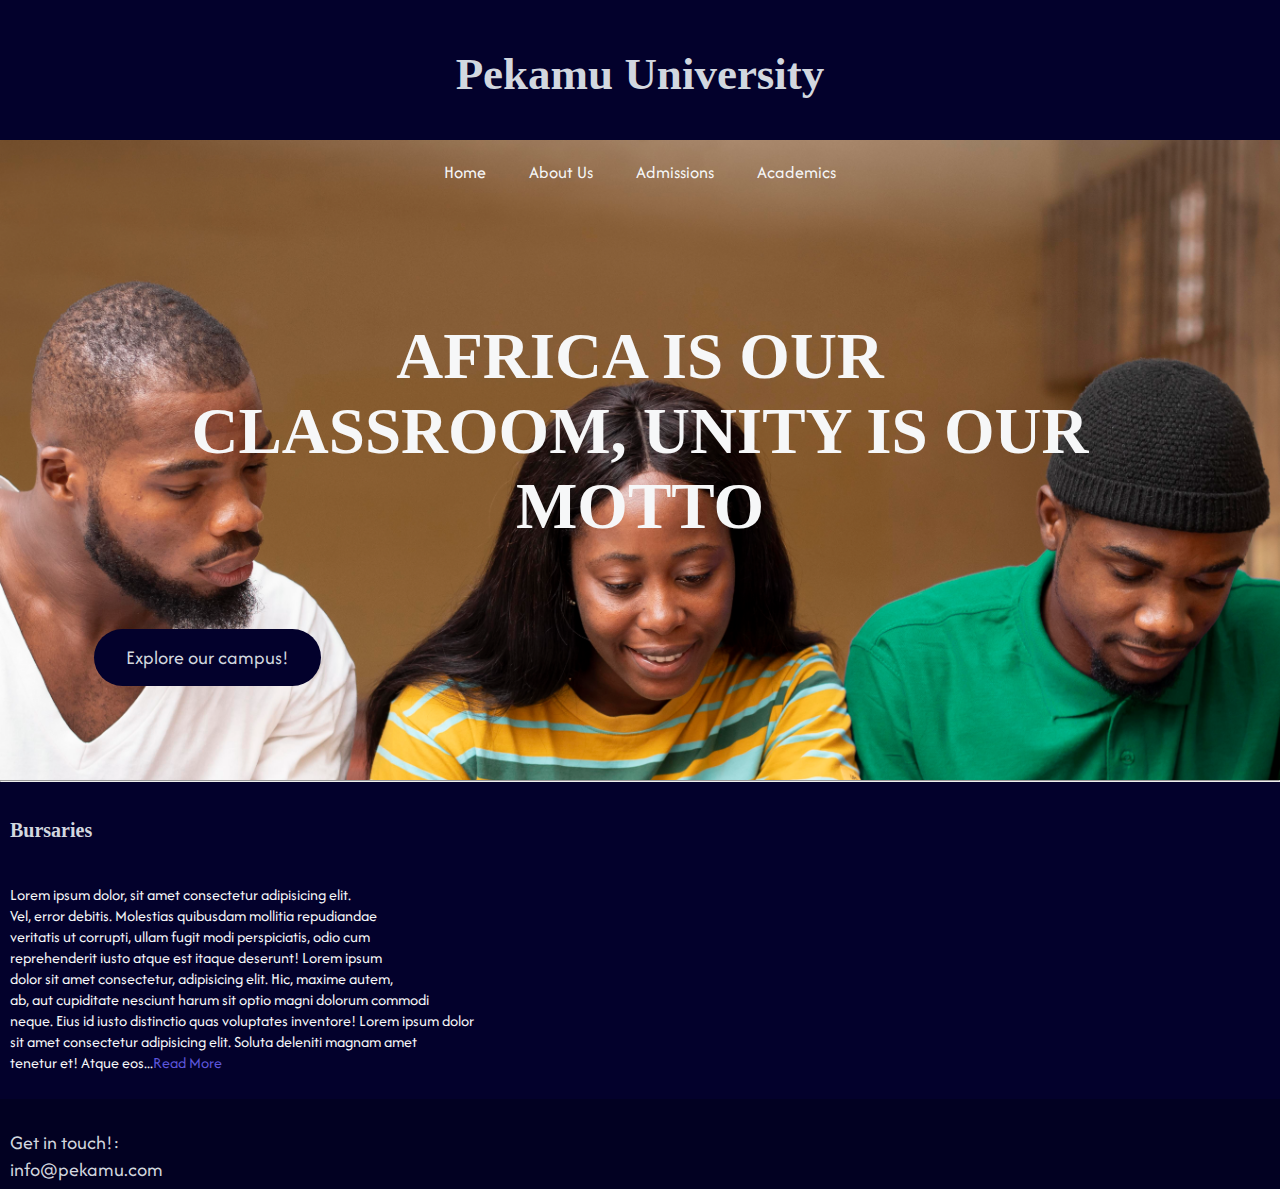
==== index.html @ 36d39234 "first commit" ====
<!DOCTYPE html>
<html lang="en">
<head>
    <meta charset="UTF-8">
    <meta name="viewport" content="width=device-width, initial-scale=1.0">
    <link rel="stylesheet" href="style.css">
    <link href='https://fonts.googleapis.com/css?family=Afacad' rel='stylesheet'>
    <title>Home | Pekamu University</title>
</head>
<body>
    <header>
        <div class ="container">
            <h1>Pekamu University</h1> </div>
        
    <nav>
    <ul>
        <li><a href="index.html">Home</a></li>
        <li><a href="about.html">About Us</a></li>
        <li><a href="admissions.html">Admissions</a></li>
        <li><a href="courses.html">Academics</a></li>
    </ul>
</nav></header>
<section id="home" class="home">
    
    <h2>AFRICA IS OUR CLASSROOM, UNITY IS OUR MOTTO</h2>
    <button class="campus"><a href="courses.html">Explore our campus!</a>
    </button> 
</section>
    <hr>
    <section class="pekU">
        <h4>Bursaries</h4>
        <p>Lorem ipsum dolor, sit amet consectetur adipisicing elit. <br>Vel, error debitis. Molestias quibusdam mollitia repudiandae <br>veritatis ut corrupti, ullam fugit modi perspiciatis, odio cum <br> reprehenderit iusto atque est itaque deserunt!
            Lorem ipsum <br> dolor sit amet consectetur, adipisicing elit. Hic, maxime autem, <br> ab, aut cupiditate nesciunt harum sit optio magni dolorum commodi <br> neque. Eius id iusto distinctio quas voluptates inventore!
            Lorem ipsum dolor <br> sit amet consectetur adipisicing elit. Soluta  deleniti magnam amet <br> tenetur et! Atque eos...<a>Read More</a></p>
            <img class="bursaries" src="img/young-african-students-wearing-facemasks-holding-books-phones-campus.jpg" alt="">
    </section>
<footer>
    <p>Get in touch!: <br> info@pekamu.com
    </p>
</footer>
</body>
</html>
---- style.css ----
body{
    background-color: #f6f7f8;
    padding: 0px;
    margin: 0px;
    max-height: fit-content;
    
}
hr{
    padding: 0%;
    margin: 0%;
    size: 20px;
    color: #190E4F;
}

body p, a {
    font-family: 'Afacad';
    color:#d2d7df;
}

header {
   background-color: #03012c;
   height: 140px;
}
.container{
    display: inline;
    align-items: center;
    text-align: center;
    padding: 0px 5px;
}
footer{
    background-color: #020122;
    height: 70px;
    padding: 10px;
    
}
footer p{
    color: #d2d7df;
    font-size: 20px;
    text-align: left;
}


header h1{
    color: #d2d7df;
    font-size: 45px;
}

nav {
background-color: #190E4F; 

}

nav ul {
list-style-type: none;
margin: 0;
padding: 0;
text-align: center;
color: #d2d7df ; 
font-family: 'Afacad';
}

.about{
    padding: 250px;
    background-color: #190E4F;
}

.about h3{
    font-size: 35px;
    text-align: center;
}

.about p{
    text-align: center;
    font-size: 20px;
    color: #F6F7F8;
}


section h2{
    color: #F6F7F8;
    font-size: 65px;
    text-align: center;
    margin: 85px;
}

/* Index page*/
.home{
    padding: 94px;
    background-image: url('img/study-group-african-people\ \(1\).jpg');
    background-repeat: no-repeat;
    background-size: cover;
    background-color: #03012c;
}

button{
background-color:#241f7b;
color: white;
padding: 15px 32px;
text-align: center;
text-decoration: none;
display: inline-block;
font-size: 22px;
}

.campus{
    position: relative;
    right: 25px;
    left:0;
    background-color: #03012c;
    transition: 1s;
    font-size: 20px;
    border: 0px;
    font-family: 'Afacad';
    text-decoration: none;
   border-radius: 50px;

}

.campus:hover{
    background-color: #190E4F;
}
.campus a{
    text-underline-offset:unset;
    color: #d2d7df;
    text-decoration: none;
    transition: 0.4s;
}

.campus a:hover{
    color: white;
    
}
.pekU {
    padding: 10px;
    background-color: #03012c;
    

}

.pekU p,.bursaries{
    display: inline-block;
}
.pekU h4{
    font-size: 20px;
    color: #d2d7df;
    text-align: left;
    padding: 0;
}
.bursaries{
    padding-left: 75px;
    height: 200px;
}
.bursaries:hover{
    box-shadow: white;
    transition: 4s;
}
.pekU a{
    text-decoration: none;
    color:#5d56dd;
    padding: 0;
    transition: 0.4s;
}
.pekU a:hover{
    color: #F6F7F8;
}
.pekU p{
    padding: 0;
    color:#F6F7F8;
    text-align: left;
}
/*End of index*/

.admissions{
padding: 75px;

}

nav ul li {
display: inline; 
}

nav ul li a {
display: inline-block;
padding: 12px 20px; 
text-decoration: none;
color: #F6F7F8;
font-size: 18px; 
}

nav ul li a:hover {
background-color: #241f7b; /* Darker background color on hover */
}
nav ul li :active{
    background-color: #241f7b;
    animation-duration: unset;
}
.courses{
    padding: 100px;
    margin: 0;
background-color: #190E4F;
}

.courses h4{
font-size: 30px;
font-family: 'Afacad';
color: #F6F7F8;

}

.courses h3{
color: #d2d7df;
font-size: 50px;
font-family: 'Afacad';
}

.admissions{
    background-color: #190E4F;
    
}
.admissions h1{
    color: #d2d7df;
    font-size: 45px;
    text-align: center;

}

.admissions p{
    font-family: 'Afacad';

}

.departments{
    background-color: #03012c;
    background-repeat: no-repeat;
    background-size: cover;
    background-size: cover;
}

.departments h1{
    color: #d2d7df;
    font-size: 20px;
    text-align: center;

}
.departments button{
background-color:#241f7b;
color: white;
padding: 15px 32px;
text-align: center;
text-decoration: none;
display: flex;
font-size: 13px;
align-self: center;

}
.departments h2{
    color: #F6F7F8;
}

.departments p{
font-family: 'Afacad';
}
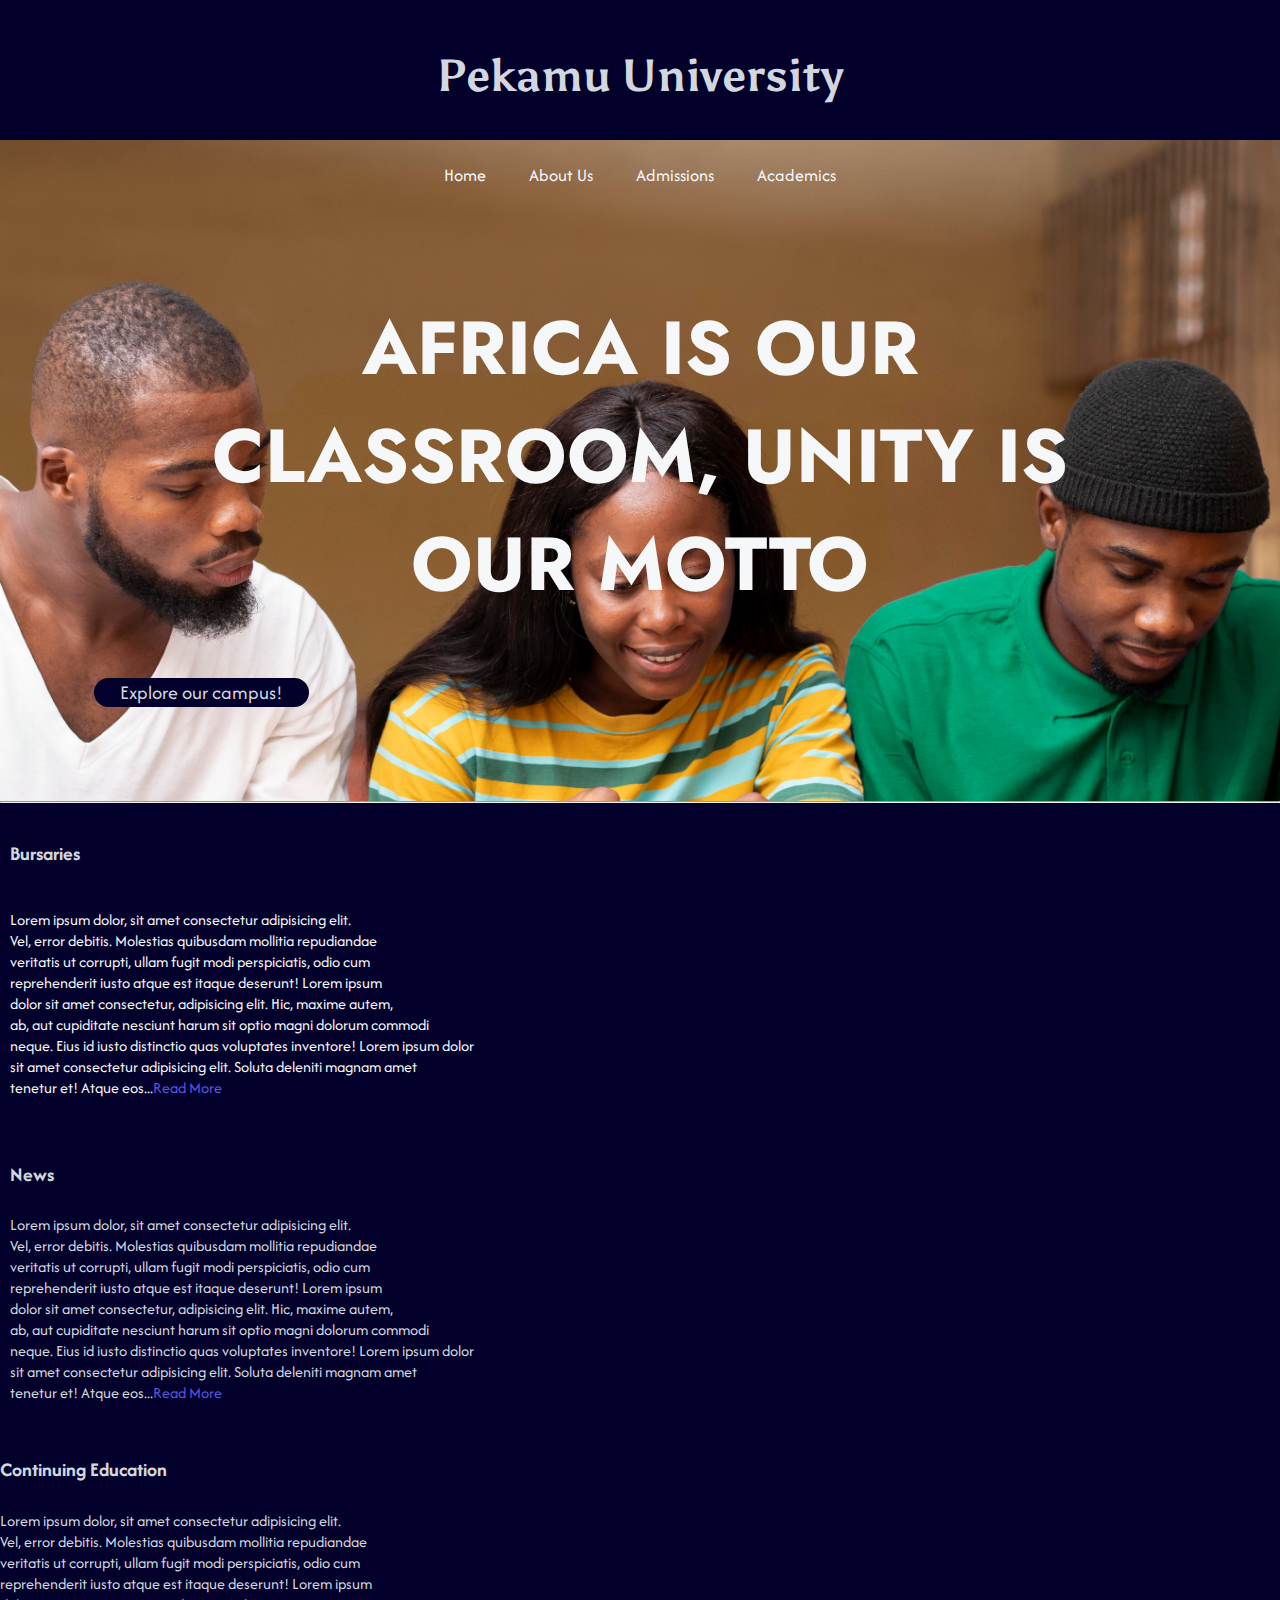
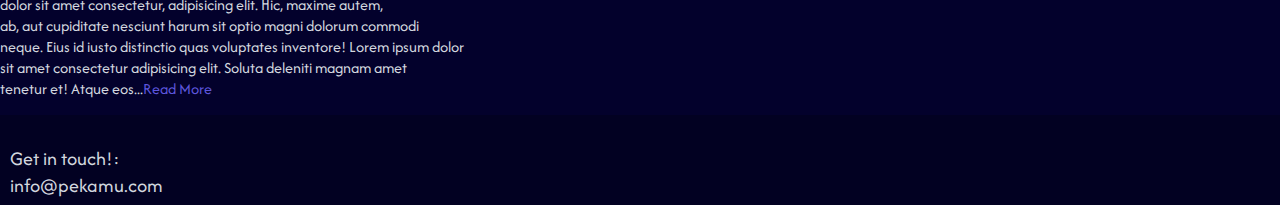
==== commit 44220fc6: "second commit" ====
--- a/index.html
+++ b/index.html
@@ -5,6 +5,8 @@
     <meta name="viewport" content="width=device-width, initial-scale=1.0">
     <link rel="stylesheet" href="style.css">
     <link href='https://fonts.googleapis.com/css?family=Afacad' rel='stylesheet'>
+    <link href='https://fonts.googleapis.com/css?family=Asul' rel='stylesheet'>
+    <link href='https://fonts.googleapis.com/css?family=Jost' rel='stylesheet'>
     <title>Home | Pekamu University</title>
 </head>
 <body>
@@ -28,11 +30,25 @@
 </section>
     <hr>
     <section class="pekU">
-        <h4>Bursaries</h4>
+        <h4 class="cats">Bursaries</h4>
         <p>Lorem ipsum dolor, sit amet consectetur adipisicing elit. <br>Vel, error debitis. Molestias quibusdam mollitia repudiandae <br>veritatis ut corrupti, ullam fugit modi perspiciatis, odio cum <br> reprehenderit iusto atque est itaque deserunt!
             Lorem ipsum <br> dolor sit amet consectetur, adipisicing elit. Hic, maxime autem, <br> ab, aut cupiditate nesciunt harum sit optio magni dolorum commodi <br> neque. Eius id iusto distinctio quas voluptates inventore!
-            Lorem ipsum dolor <br> sit amet consectetur adipisicing elit. Soluta  deleniti magnam amet <br> tenetur et! Atque eos...<a>Read More</a></p>
+            Lorem ipsum dolor <br> sit amet consectetur adipisicing elit. Soluta  deleniti magnam amet <br> tenetur et! Atque eos...<a class="readmore">Read More</a></p>
             <img class="bursaries" src="img/young-african-students-wearing-facemasks-holding-books-phones-campus.jpg" alt="">
+    </section>
+    <section class="news">
+        <h4 class="cats">News</h4>
+        <p>Lorem ipsum dolor, sit amet consectetur adipisicing elit. <br>Vel, error debitis. Molestias quibusdam mollitia repudiandae <br>veritatis ut corrupti, ullam fugit modi perspiciatis, odio cum <br> reprehenderit iusto atque est itaque deserunt!
+            Lorem ipsum <br> dolor sit amet consectetur, adipisicing elit. Hic, maxime autem, <br> ab, aut cupiditate nesciunt harum sit optio magni dolorum commodi <br> neque. Eius id iusto distinctio quas voluptates inventore!
+            Lorem ipsum dolor <br> sit amet consectetur adipisicing elit. Soluta  deleniti magnam amet <br> tenetur et! Atque eos...<a class="readmore">Read More</a></p>
+
+
+    </section>
+    <section>
+        <h4 class="cats">Continuing Education</h4>
+        <p>Lorem ipsum dolor, sit amet consectetur adipisicing elit. <br>Vel, error debitis. Molestias quibusdam mollitia repudiandae <br>veritatis ut corrupti, ullam fugit modi perspiciatis, odio cum <br> reprehenderit iusto atque est itaque deserunt!
+            Lorem ipsum <br> dolor sit amet consectetur, adipisicing elit. Hic, maxime autem, <br> ab, aut cupiditate nesciunt harum sit optio magni dolorum commodi <br> neque. Eius id iusto distinctio quas voluptates inventore!
+            Lorem ipsum dolor <br> sit amet consectetur adipisicing elit. Soluta  deleniti magnam amet <br> tenetur et! Atque eos...<a class="readmore">Read More</a></p>
     </section>
 <footer>
     <p>Get in touch!: <br> info@pekamu.com
--- a/style.css
+++ b/style.css
@@ -1,5 +1,5 @@
 body{
-    background-color: #f6f7f8;
+    background-color: #03012c;
     padding: 0px;
     margin: 0px;
     max-height: fit-content;
@@ -25,8 +25,7 @@
     display: inline;
     align-items: center;
     text-align: center;
-    padding: 0px 5px;
-}
+    padding: 0px 5px;}
 footer{
     background-color: #020122;
     height: 70px;
@@ -39,10 +38,10 @@
     text-align: left;
 }
 
-
-header h1{
+h1{
     color: #d2d7df;
     font-size: 45px;
+    font-family:'Asul';
 }
 
 nav {
@@ -76,11 +75,12 @@
 }
 
 
-section h2{
+.home h2{
     color: #F6F7F8;
-    font-size: 65px;
-    text-align: center;
-    margin: 85px;
+    font-size: 75px;
+    text-align: center;
+    margin: 60px;
+    font-family: 'Jost';
 }
 
 /* Index page*/
@@ -93,13 +93,27 @@
 }
 
 button{
-background-color:#241f7b;
-color: white;
-padding: 15px 32px;
-text-align: center;
-text-decoration: none;
-display: inline-block;
-font-size: 22px;
+    position: relative;
+    right: 25px;
+    left:0;
+    background-color: #03012c;
+    transition: 1s;
+    font-size: 20px;
+    border: 0px;
+    font-family: 'Afacad';
+    text-decoration: none;
+   border-radius: 50px;
+   color: #d2d7df;
+}
+
+button:hover{
+    background-color: #190E4F;
+}
+button a{
+    color: #d2d7df;
+    text-decoration: none;
+    transition: 0.4s;
+    padding: 50px 20px;
 }
 
 .campus{
@@ -124,13 +138,14 @@
     color: #d2d7df;
     text-decoration: none;
     transition: 0.4s;
+    padding: 50px 20px;
 }
 
 .campus a:hover{
     color: white;
     
 }
-.pekU {
+.pekU, .news{
     padding: 10px;
     background-color: #03012c;
     
@@ -140,7 +155,8 @@
 .pekU p,.bursaries{
     display: inline-block;
 }
-.pekU h4{
+.cats{
+    font-family: 'Afacad';
     font-size: 20px;
     color: #d2d7df;
     text-align: left;
@@ -150,17 +166,13 @@
     padding-left: 75px;
     height: 200px;
 }
-.bursaries:hover{
-    box-shadow: white;
-    transition: 4s;
-}
-.pekU a{
+.readmore{
     text-decoration: none;
     color:#5d56dd;
     padding: 0;
     transition: 0.4s;
 }
-.pekU a:hover{
+.readmore:hover{
     color: #F6F7F8;
 }
 .pekU p{
@@ -200,7 +212,7 @@
 background-color: #190E4F;
 }
 
-.courses h4{
+.courses h4,.admissions h4{
 font-size: 30px;
 font-family: 'Afacad';
 color: #F6F7F8;
@@ -217,46 +229,8 @@
     background-color: #190E4F;
     
 }
-.admissions h1{
-    color: #d2d7df;
-    font-size: 45px;
-    text-align: center;
-
-}
 
 .admissions p{
     font-family: 'Afacad';
 
-}
-
-.departments{
-    background-color: #03012c;
-    background-repeat: no-repeat;
-    background-size: cover;
-    background-size: cover;
-}
-
-.departments h1{
-    color: #d2d7df;
-    font-size: 20px;
-    text-align: center;
-
-}
-.departments button{
-background-color:#241f7b;
-color: white;
-padding: 15px 32px;
-text-align: center;
-text-decoration: none;
-display: flex;
-font-size: 13px;
-align-self: center;
-
-}
-.departments h2{
-    color: #F6F7F8;
-}
-
-.departments p{
-font-family: 'Afacad';
-}
+}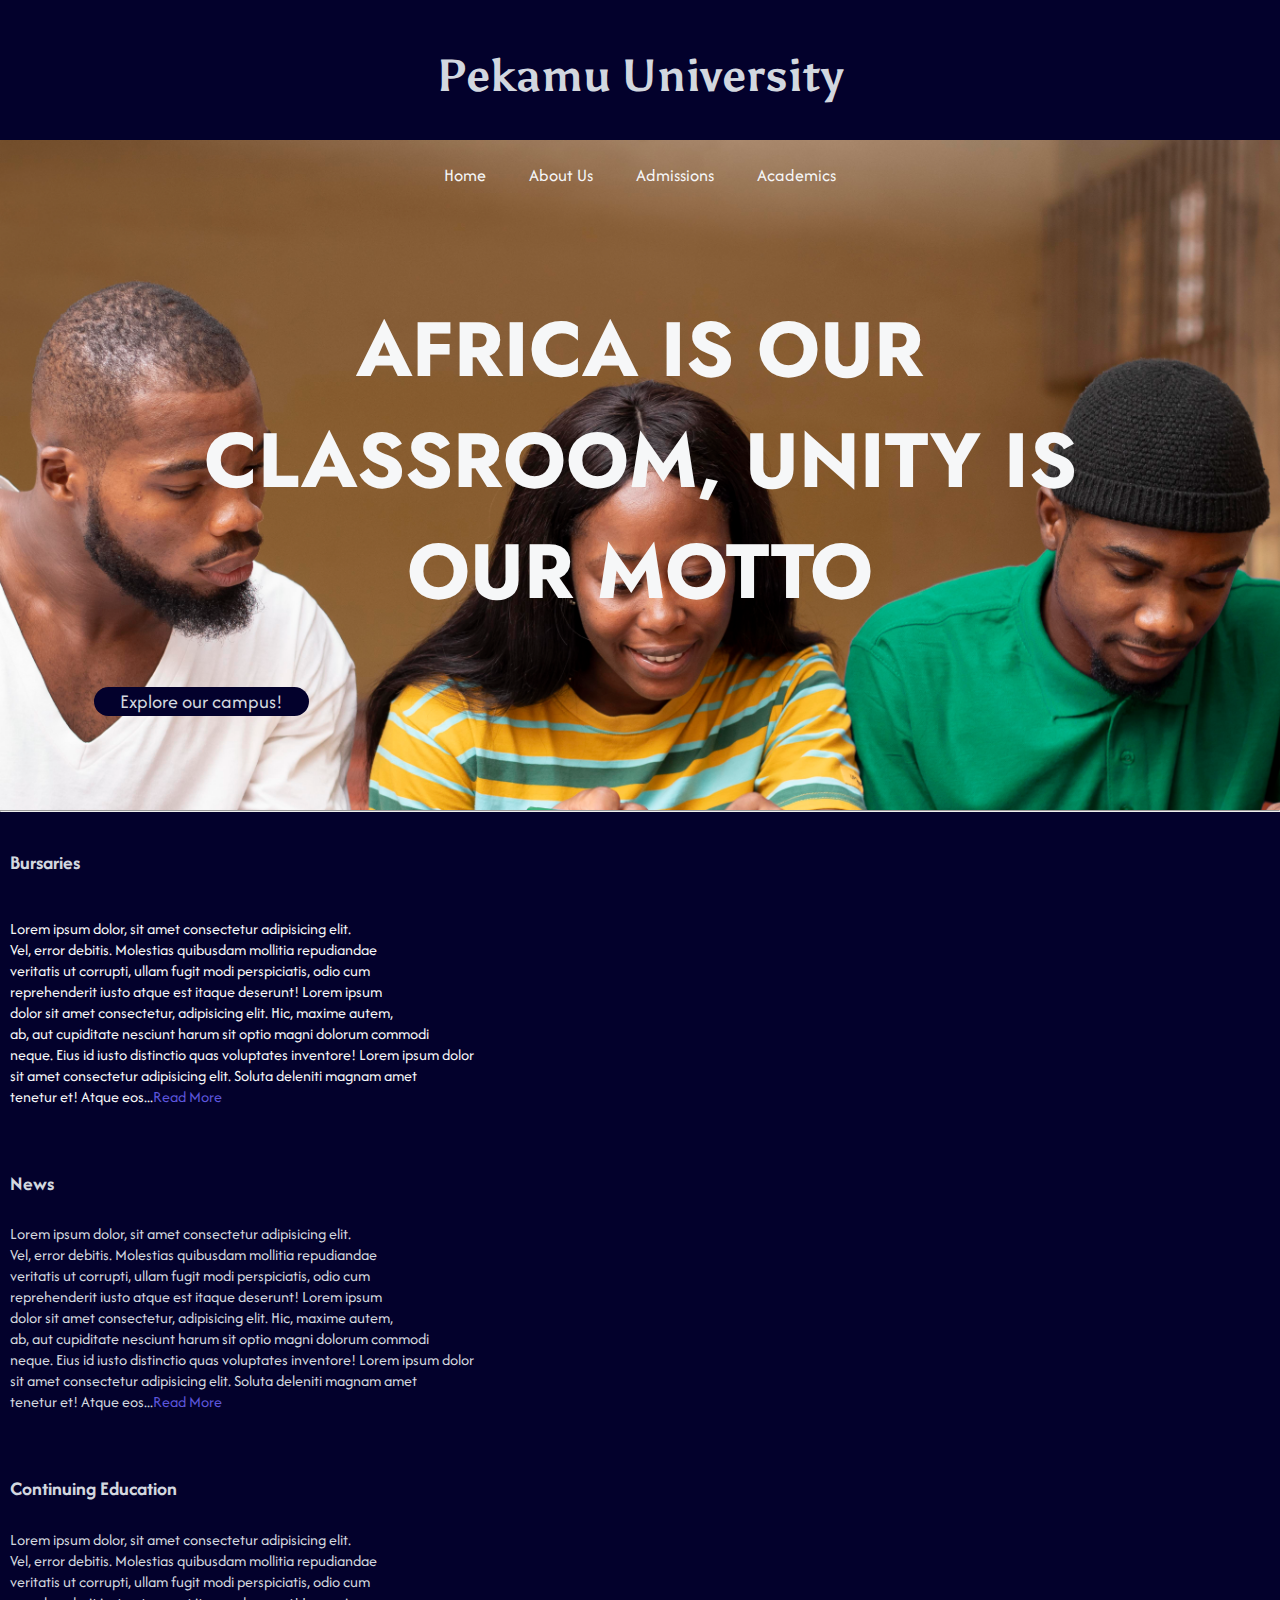
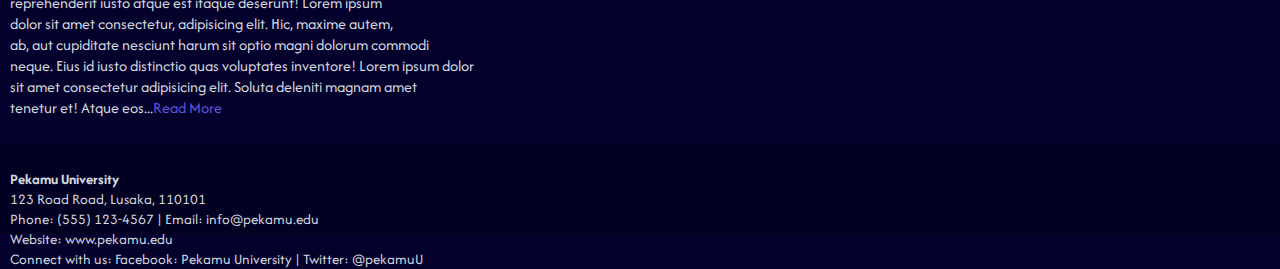
==== commit 6ae9cb2d: "third commit" ====
--- a/index.html
+++ b/index.html
@@ -8,6 +8,7 @@
     <link href='https://fonts.googleapis.com/css?family=Asul' rel='stylesheet'>
     <link href='https://fonts.googleapis.com/css?family=Jost' rel='stylesheet'>
     <title>Home | Pekamu University</title>
+    <link rel="icon" type="image/x-icon" href="img/favicon-32x32.png">
 </head>
 <body>
     <header>
@@ -25,7 +26,7 @@
 <section id="home" class="home">
     
     <h2>AFRICA IS OUR CLASSROOM, UNITY IS OUR MOTTO</h2>
-    <button class="campus"><a href="courses.html">Explore our campus!</a>
+    <button class="campus"><a href="thanku.html">Explore our campus!</a>
     </button> 
 </section>
     <hr>
@@ -33,26 +34,35 @@
         <h4 class="cats">Bursaries</h4>
         <p>Lorem ipsum dolor, sit amet consectetur adipisicing elit. <br>Vel, error debitis. Molestias quibusdam mollitia repudiandae <br>veritatis ut corrupti, ullam fugit modi perspiciatis, odio cum <br> reprehenderit iusto atque est itaque deserunt!
             Lorem ipsum <br> dolor sit amet consectetur, adipisicing elit. Hic, maxime autem, <br> ab, aut cupiditate nesciunt harum sit optio magni dolorum commodi <br> neque. Eius id iusto distinctio quas voluptates inventore!
-            Lorem ipsum dolor <br> sit amet consectetur adipisicing elit. Soluta  deleniti magnam amet <br> tenetur et! Atque eos...<a class="readmore">Read More</a></p>
+            Lorem ipsum dolor <br> sit amet consectetur adipisicing elit. Soluta  deleniti magnam amet <br> tenetur et! Atque eos...<a class="readmore" href="admissions.html">Read More</a></p>
             <img class="bursaries" src="img/young-african-students-wearing-facemasks-holding-books-phones-campus.jpg" alt="">
     </section>
     <section class="news">
         <h4 class="cats">News</h4>
         <p>Lorem ipsum dolor, sit amet consectetur adipisicing elit. <br>Vel, error debitis. Molestias quibusdam mollitia repudiandae <br>veritatis ut corrupti, ullam fugit modi perspiciatis, odio cum <br> reprehenderit iusto atque est itaque deserunt!
             Lorem ipsum <br> dolor sit amet consectetur, adipisicing elit. Hic, maxime autem, <br> ab, aut cupiditate nesciunt harum sit optio magni dolorum commodi <br> neque. Eius id iusto distinctio quas voluptates inventore!
-            Lorem ipsum dolor <br> sit amet consectetur adipisicing elit. Soluta  deleniti magnam amet <br> tenetur et! Atque eos...<a class="readmore">Read More</a></p>
+            Lorem ipsum dolor <br> sit amet consectetur adipisicing elit. Soluta  deleniti magnam amet <br> tenetur et! Atque eos...<a class="readmore" href="thanku.html">Read More</a></p>
 
 
     </section>
-    <section>
+    <section class="CE">
         <h4 class="cats">Continuing Education</h4>
         <p>Lorem ipsum dolor, sit amet consectetur adipisicing elit. <br>Vel, error debitis. Molestias quibusdam mollitia repudiandae <br>veritatis ut corrupti, ullam fugit modi perspiciatis, odio cum <br> reprehenderit iusto atque est itaque deserunt!
             Lorem ipsum <br> dolor sit amet consectetur, adipisicing elit. Hic, maxime autem, <br> ab, aut cupiditate nesciunt harum sit optio magni dolorum commodi <br> neque. Eius id iusto distinctio quas voluptates inventore!
-            Lorem ipsum dolor <br> sit amet consectetur adipisicing elit. Soluta  deleniti magnam amet <br> tenetur et! Atque eos...<a class="readmore">Read More</a></p>
+            Lorem ipsum dolor <br> sit amet consectetur adipisicing elit. Soluta  deleniti magnam amet <br> tenetur et! Atque eos...<a class="readmore" href="admissions.html">Read More</a></p>
     </section>
 <footer>
-    <p>Get in touch!: <br> info@pekamu.com
+    <p>
+        <strong>Pekamu University</strong> <br>
+        123 Road Road, Lusaka, 110101
+        <br>
+        Phone: (555) 123-4567 | Email: info@pekamu.edu
+        <br>
+        Website: www.pekamu.edu
+        <br>
+        Connect with us: Facebook: Pekamu University | Twitter: @pekamuU
     </p>
+            
 </footer>
 </body>
 </html>
--- a/style.css
+++ b/style.css
@@ -34,7 +34,7 @@
 }
 footer p{
     color: #d2d7df;
-    font-size: 20px;
+    font-size: 15px;
     text-align: left;
 }
 
@@ -77,7 +77,7 @@
 
 .home h2{
     color: #F6F7F8;
-    font-size: 75px;
+    font-size: 480%;
     text-align: center;
     margin: 60px;
     font-family: 'Jost';
@@ -145,11 +145,9 @@
     color: white;
     
 }
-.pekU, .news{
+.pekU, .news,.CE{
     padding: 10px;
     background-color: #03012c;
-    
-
 }
 
 .pekU p,.bursaries{
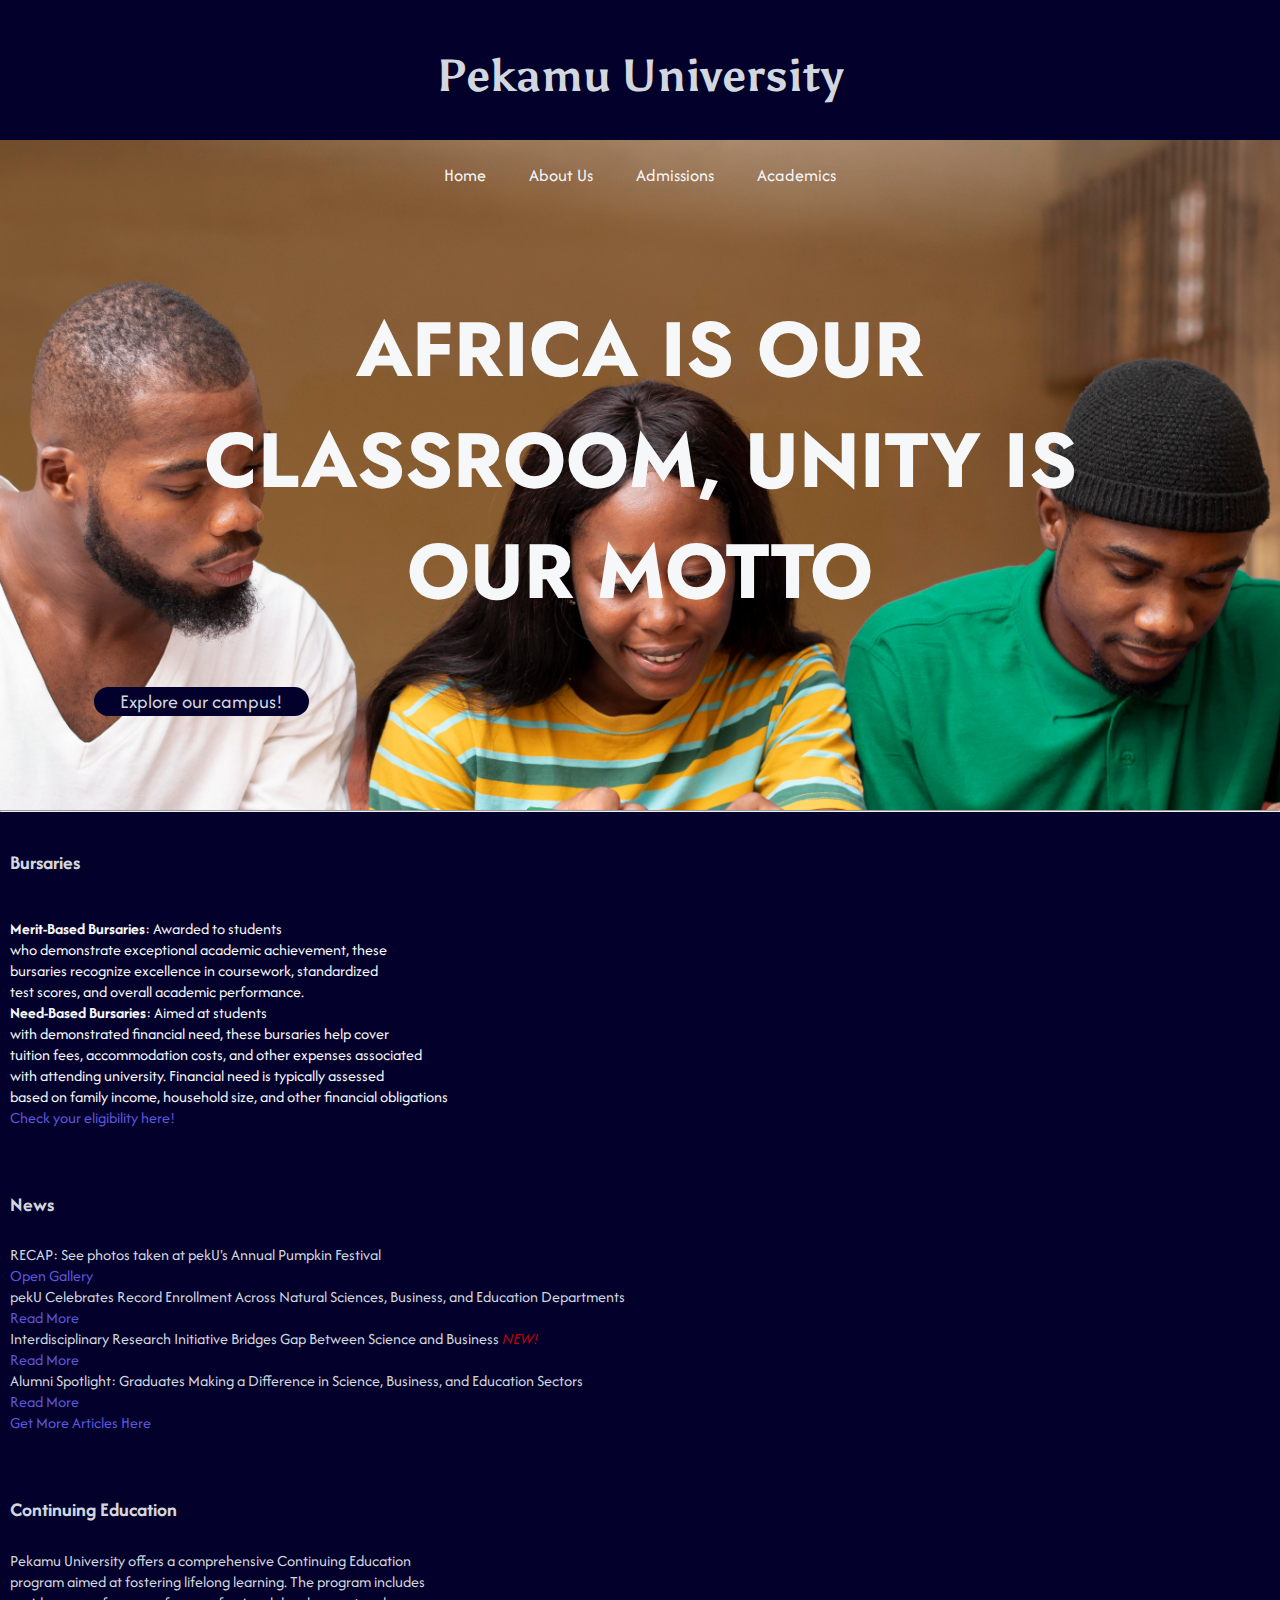
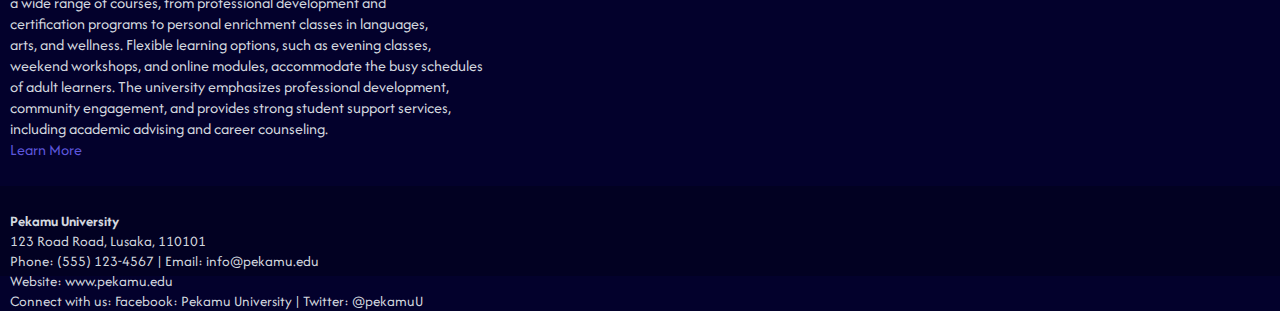
==== commit 75706379: "fourth commit" ====
--- a/index.html
+++ b/index.html
@@ -32,24 +32,47 @@
     <hr>
     <section class="pekU">
         <h4 class="cats">Bursaries</h4>
-        <p>Lorem ipsum dolor, sit amet consectetur adipisicing elit. <br>Vel, error debitis. Molestias quibusdam mollitia repudiandae <br>veritatis ut corrupti, ullam fugit modi perspiciatis, odio cum <br> reprehenderit iusto atque est itaque deserunt!
-            Lorem ipsum <br> dolor sit amet consectetur, adipisicing elit. Hic, maxime autem, <br> ab, aut cupiditate nesciunt harum sit optio magni dolorum commodi <br> neque. Eius id iusto distinctio quas voluptates inventore!
-            Lorem ipsum dolor <br> sit amet consectetur adipisicing elit. Soluta  deleniti magnam amet <br> tenetur et! Atque eos...<a class="readmore" href="admissions.html">Read More</a></p>
+        <p>
+            <strong>Merit-Based Bursaries</strong>: Awarded to students <br>
+            who demonstrate exceptional academic achievement, these  <br>
+            bursaries recognize excellence in coursework, standardized <br>
+            test scores, and overall academic performance. <br>
+            
+            <strong>Need-Based Bursaries</strong>: Aimed at students <br>
+            with demonstrated financial need, these bursaries help cover<br>
+             tuition fees, accommodation costs, and other expenses associated<br>
+             with attending university. Financial need is typically assessed <br>
+             based on family income, household size, and other financial obligations <br>
+           <a class="readmore" href="thanku.html">Check your eligibility here!</a></p>
             <img class="bursaries" src="img/young-african-students-wearing-facemasks-holding-books-phones-campus.jpg" alt="">
     </section>
     <section class="news">
         <h4 class="cats">News</h4>
-        <p>Lorem ipsum dolor, sit amet consectetur adipisicing elit. <br>Vel, error debitis. Molestias quibusdam mollitia repudiandae <br>veritatis ut corrupti, ullam fugit modi perspiciatis, odio cum <br> reprehenderit iusto atque est itaque deserunt!
-            Lorem ipsum <br> dolor sit amet consectetur, adipisicing elit. Hic, maxime autem, <br> ab, aut cupiditate nesciunt harum sit optio magni dolorum commodi <br> neque. Eius id iusto distinctio quas voluptates inventore!
-            Lorem ipsum dolor <br> sit amet consectetur adipisicing elit. Soluta  deleniti magnam amet <br> tenetur et! Atque eos...<a class="readmore" href="thanku.html">Read More</a></p>
+        <p> RECAP: See photos taken at pekU's Annual Pumpkin Festival<br>
+            <a class="readmore" href="thanku.html">Open Gallery</a> <br>
+            pekU Celebrates Record Enrollment Across Natural Sciences, Business, and Education Departments<br>
+            <a class="readmore" href="thanku.html">Read More</a> <br>
+            Interdisciplinary Research Initiative Bridges Gap Between Science and Business  <em>NEW!</em><br>
+            <a class="readmore" href="thanku.html">Read More</a><br>
+            Alumni Spotlight: Graduates Making a Difference in Science, Business, and Education Sectors<br>
+            <a class="readmore" href="thanku.html">Read More</a><br>
+            <a class="readmore" href="thanku.html">Get More Articles Here</a><br>
 
 
     </section>
     <section class="CE">
         <h4 class="cats">Continuing Education</h4>
-        <p>Lorem ipsum dolor, sit amet consectetur adipisicing elit. <br>Vel, error debitis. Molestias quibusdam mollitia repudiandae <br>veritatis ut corrupti, ullam fugit modi perspiciatis, odio cum <br> reprehenderit iusto atque est itaque deserunt!
-            Lorem ipsum <br> dolor sit amet consectetur, adipisicing elit. Hic, maxime autem, <br> ab, aut cupiditate nesciunt harum sit optio magni dolorum commodi <br> neque. Eius id iusto distinctio quas voluptates inventore!
-            Lorem ipsum dolor <br> sit amet consectetur adipisicing elit. Soluta  deleniti magnam amet <br> tenetur et! Atque eos...<a class="readmore" href="admissions.html">Read More</a></p>
+        <p>
+            Pekamu University offers a comprehensive Continuing Education <br> 
+            program aimed at fostering lifelong learning. The program includes <br>
+            a wide range of courses, from professional development and <br>
+            certification programs to personal enrichment classes in languages, <br>
+            arts, and wellness. Flexible learning options, such as evening classes, <br>
+            weekend workshops, and online modules, accommodate the busy schedules <br>
+             of adult learners. The university emphasizes professional development,<br>
+              community engagement, and provides strong student support services, <br>
+              including academic advising and career counseling.<br>
+              <a class="readmore" href="admissions.html">Learn More</a></p>
     </section>
 <footer>
     <p>
--- a/style.css
+++ b/style.css
@@ -10,6 +10,9 @@
     margin: 0%;
     size: 20px;
     color: #190E4F;
+}
+em{
+    color: rgba(255, 0, 0, 0.735);
 }
 
 body p, a {
@@ -69,7 +72,7 @@
 }
 
 .about p{
-    text-align: center;
+    text-align: left;
     font-size: 20px;
     color: #F6F7F8;
 }
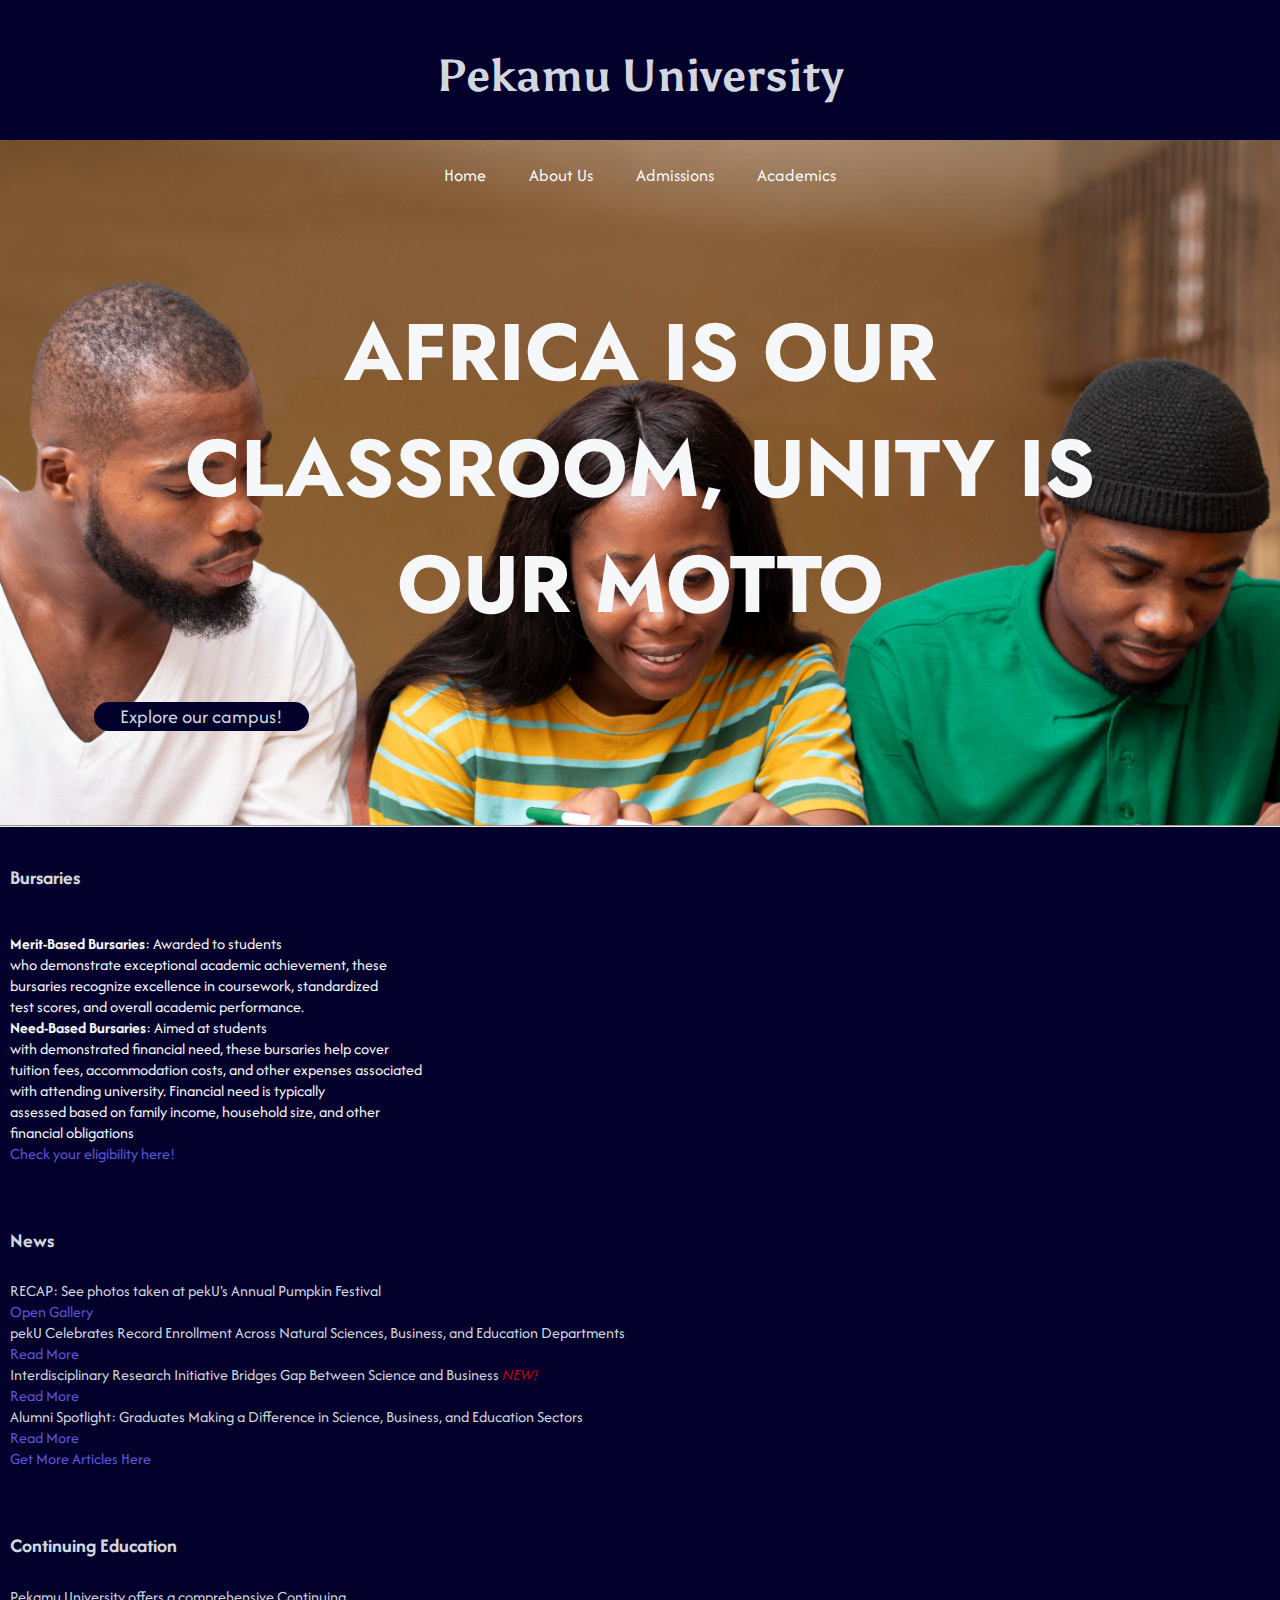
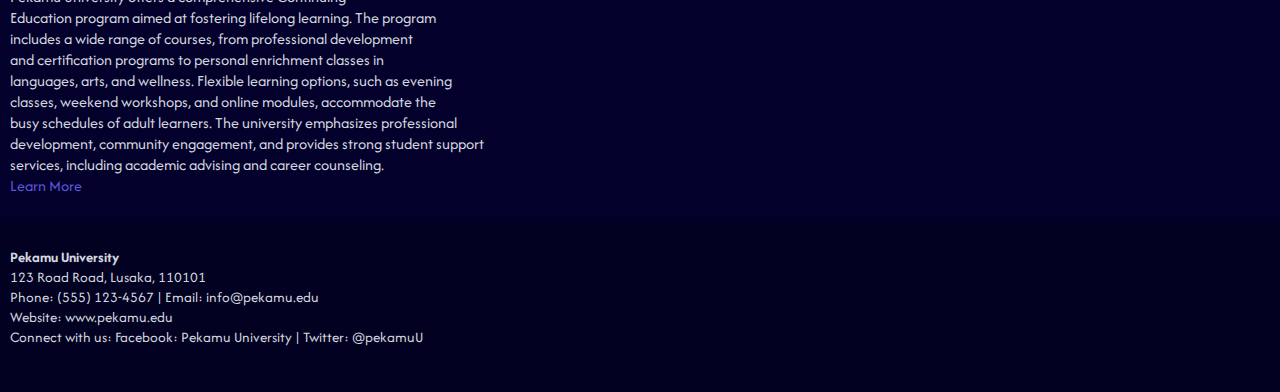
==== commit 0661e354: "6th commit" ====
--- a/index.html
+++ b/index.html
@@ -41,8 +41,8 @@
             <strong>Need-Based Bursaries</strong>: Aimed at students <br>
             with demonstrated financial need, these bursaries help cover<br>
              tuition fees, accommodation costs, and other expenses associated<br>
-             with attending university. Financial need is typically assessed <br>
-             based on family income, household size, and other financial obligations <br>
+             with attending university. Financial need is typically<br> assessed 
+             based on family income, household size, and other <br> financial obligations <br>
            <a class="readmore" href="thanku.html">Check your eligibility here!</a></p>
             <img class="bursaries" src="img/young-african-students-wearing-facemasks-holding-books-phones-campus.jpg" alt="">
     </section>
@@ -63,14 +63,14 @@
     <section class="CE">
         <h4 class="cats">Continuing Education</h4>
         <p>
-            Pekamu University offers a comprehensive Continuing Education <br> 
-            program aimed at fostering lifelong learning. The program includes <br>
-            a wide range of courses, from professional development and <br>
-            certification programs to personal enrichment classes in languages, <br>
-            arts, and wellness. Flexible learning options, such as evening classes, <br>
-            weekend workshops, and online modules, accommodate the busy schedules <br>
-             of adult learners. The university emphasizes professional development,<br>
-              community engagement, and provides strong student support services, <br>
+            Pekamu University offers a comprehensive Continuing <br> Education 
+            program aimed at fostering lifelong learning. The program <br>includes
+            a wide range of courses, from professional development <br>and 
+            certification programs to personal enrichment classes in <br>languages,
+            arts, and wellness. Flexible learning options, such as evening<br> classes, 
+            weekend workshops, and online modules, accommodate the <br>busy schedules 
+             of adult learners. The university emphasizes professional <br>development,
+              community engagement, and provides strong student support <br>services, 
               including academic advising and career counseling.<br>
               <a class="readmore" href="admissions.html">Learn More</a></p>
     </section>
--- a/style.css
+++ b/style.css
@@ -31,7 +31,7 @@
     padding: 0px 5px;}
 footer{
     background-color: #020122;
-    height: 70px;
+    height: 150px;
     padding: 10px;
     
 }
@@ -80,7 +80,7 @@
 
 .home h2{
     color: #F6F7F8;
-    font-size: 480%;
+    font-size: 5em;
     text-align: center;
     margin: 60px;
     font-family: 'Jost';
